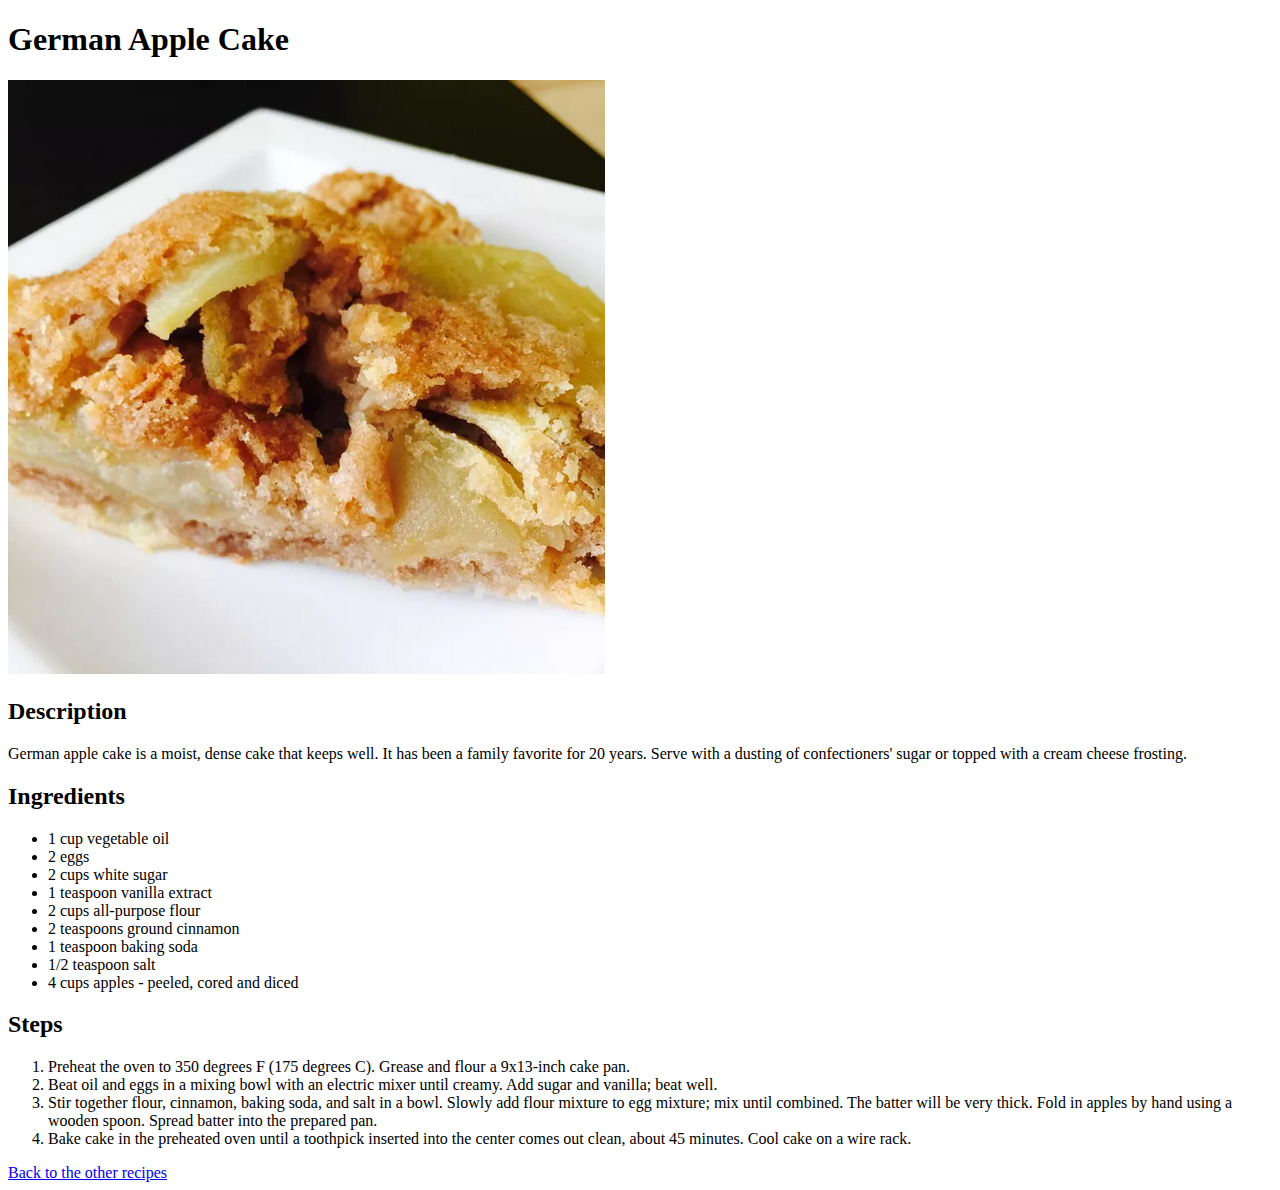
==== recipes/applecake.html @ f3247482 "Fix typo, add image and contents for apple cake" ====
<!DOCTYPE html>
<html lang="en">
<head>
    <meta charset="UTF-8">
    <meta http-equiv="X-UA-Compatible" content="IE=edge">
    <meta name="viewport" content="width=device-width, initial-scale=1.0">
    <title>Document</title>
</head>
<body>
    <h1>German Apple Cake</h1>
    <img src="images/german-apple-cake.png">
    <h2>Description</h2>
    <p>German apple cake is a moist, dense cake that keeps well. It has been a family 
    favorite for 20 years. Serve with a dusting of confectioners' sugar or topped 
    with a cream cheese frosting.</p>
    <h2>Ingredients</h2>
    <ul>
        <li>1 cup vegetable oil</li>
        <li>2 eggs</li>
        <li>2 cups white sugar</li>
        <li>1 teaspoon vanilla extract</li>
        <li>2 cups all-purpose flour</li>
        <li>2 teaspoons ground cinnamon</li>
        <li>1 teaspoon baking soda</li>
        <li>1/2 teaspoon salt</li>
        <li>4 cups apples - peeled, cored and diced</li>
    </ul>   
    <h2>Steps</h2> 
    <ol>
        <li>Preheat the oven to 350 degrees F (175 degrees C). 
            Grease and flour a 9x13-inch cake pan.</li>
        <li>Beat oil and eggs in a mixing bowl with an electric mixer until creamy.
            Add sugar and vanilla; beat well.</li>
        <li>Stir together flour, cinnamon, baking soda, and salt in a bowl. 
            Slowly add flour mixture to egg mixture; mix until combined. The batter will be very thick. Fold in apples by hand using a wooden spoon. 
            Spread batter into the prepared pan.</li>
        <li>Bake cake in the preheated oven until a toothpick inserted into the center comes out clean, about 45 minutes. Cool cake on a wire rack.</li>  
    </ol>

    <a href="../index.html">Back to the other recipes</a>
</body>
</html>
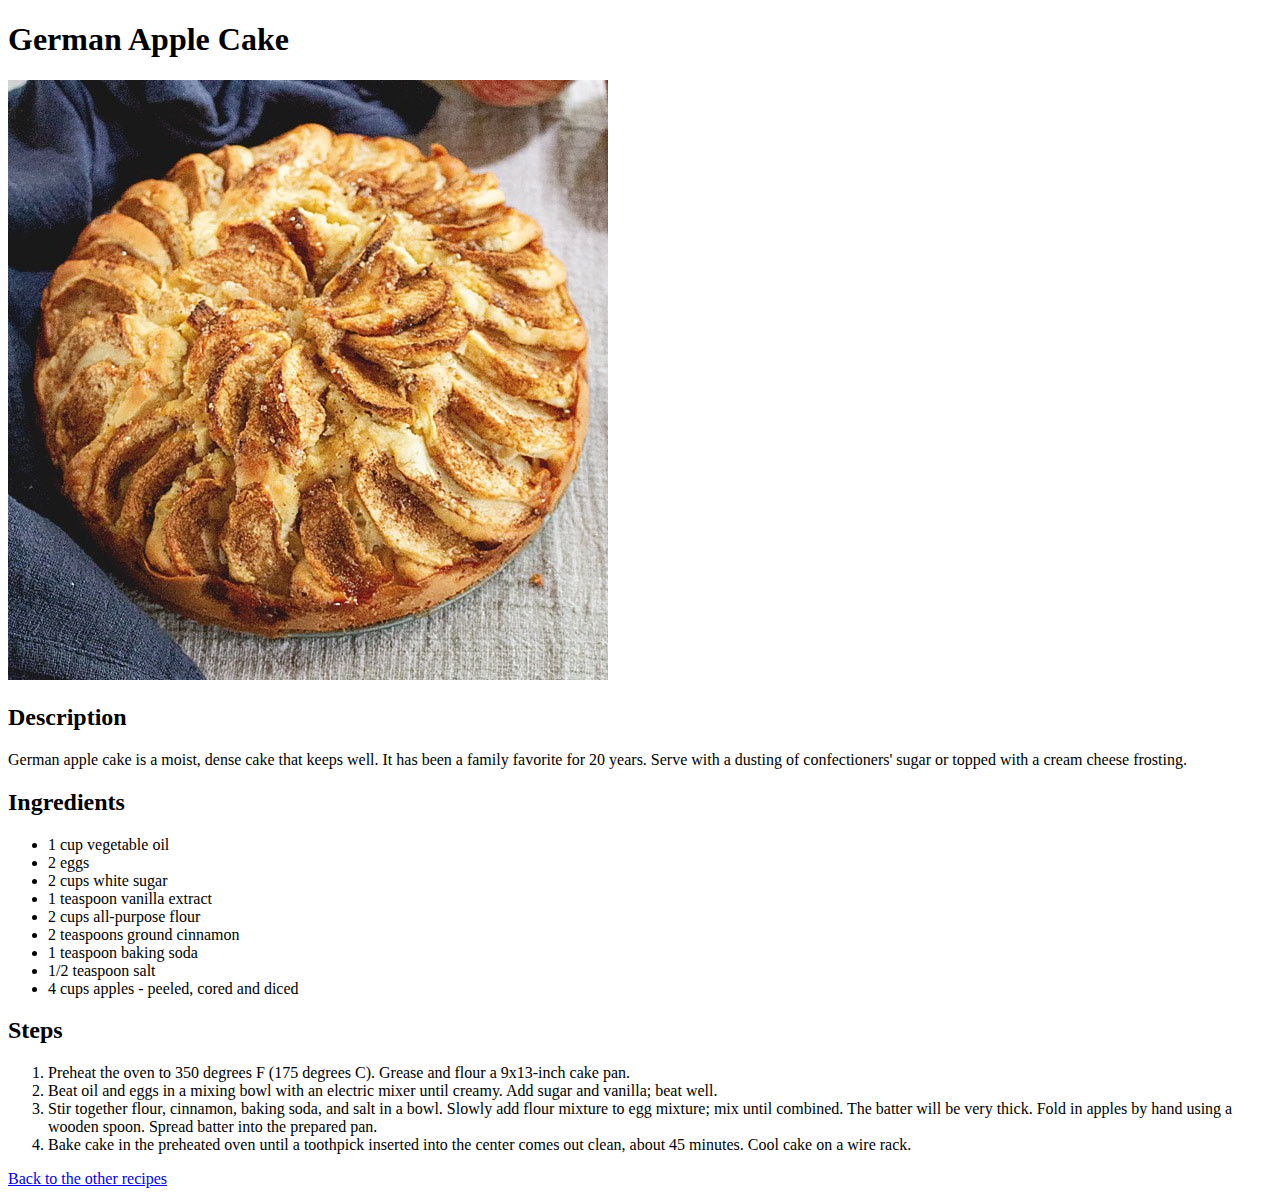
==== commit 45994fc2: "Edit title metadata" ====
--- a/recipes/applecake.html
+++ b/recipes/applecake.html
@@ -4,7 +4,7 @@
     <meta charset="UTF-8">
     <meta http-equiv="X-UA-Compatible" content="IE=edge">
     <meta name="viewport" content="width=device-width, initial-scale=1.0">
-    <title>Document</title>
+    <title>German Apple Cake</title>
 </head>
 <body>
     <h1>German Apple Cake</h1>
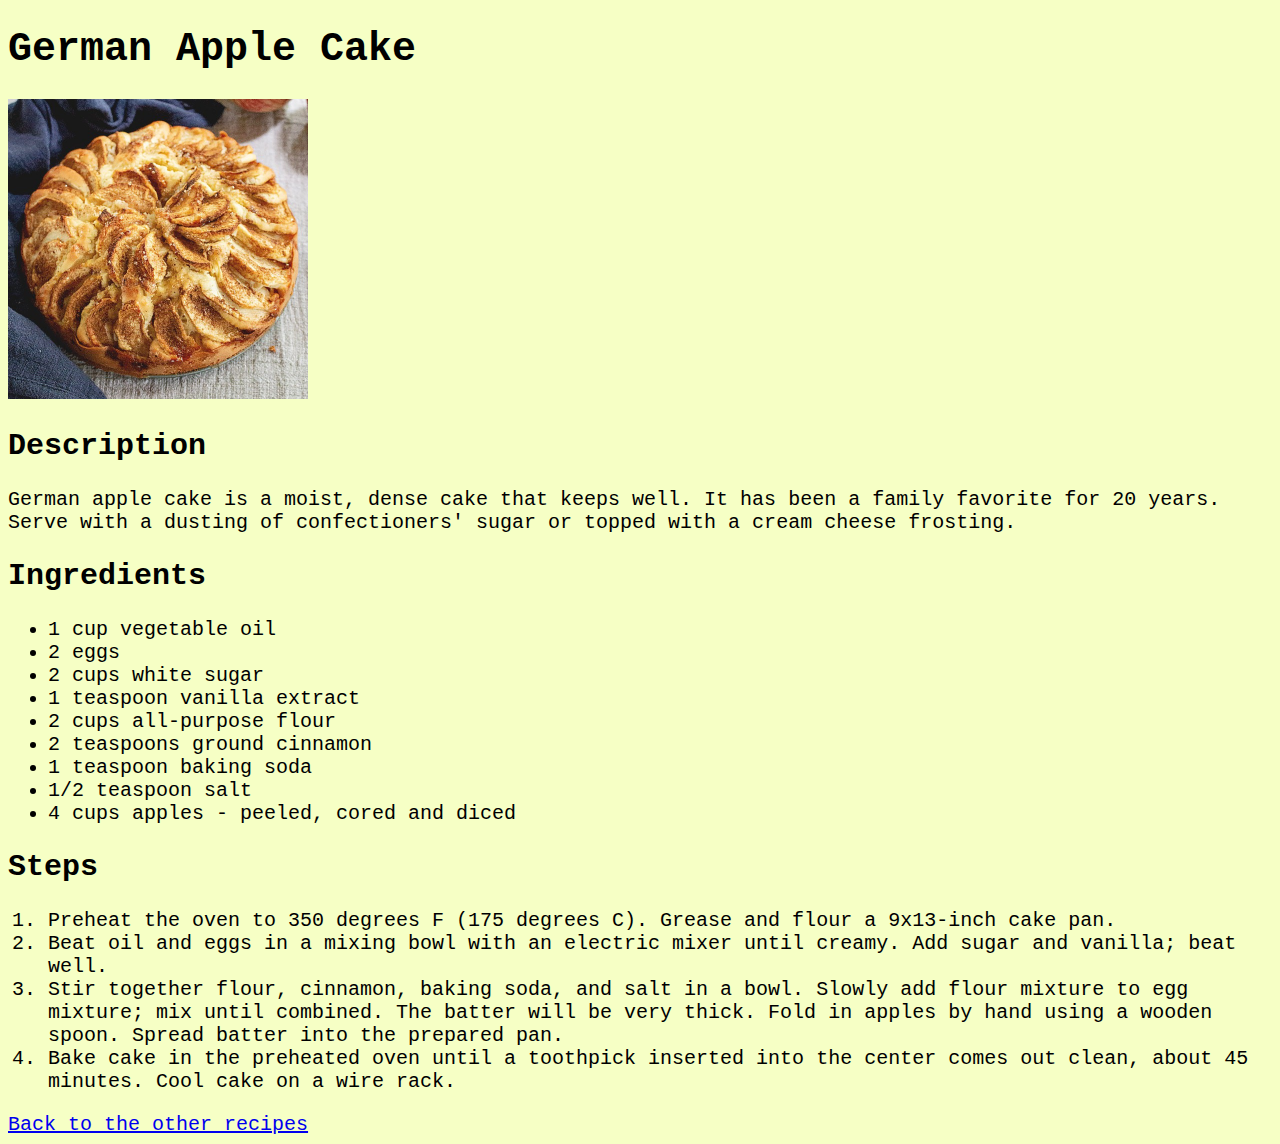
==== commit 9058c200: "Add light CSS integration" ====
--- a/recipes/applecake.html
+++ b/recipes/applecake.html
@@ -4,11 +4,12 @@
     <meta charset="UTF-8">
     <meta http-equiv="X-UA-Compatible" content="IE=edge">
     <meta name="viewport" content="width=device-width, initial-scale=1.0">
+    <link rel="stylesheet" href="../styles.css">
     <title>German Apple Cake</title>
 </head>
 <body>
     <h1>German Apple Cake</h1>
-    <img src="images/german-apple-cake.png">
+    <img class = "imageLarge" src="images/german-apple-cake.png">
     <h2>Description</h2>
     <p>German apple cake is a moist, dense cake that keeps well. It has been a family 
     favorite for 20 years. Serve with a dusting of confectioners' sugar or topped 
--- a/styles.css
+++ b/styles.css
@@ -0,0 +1,24 @@
+body{
+    font-family: 'Courier New', Courier, monospace;
+    color: black;
+    background-color: #f6ffc5;
+    font-size: 20px;
+}
+
+.heading{
+    font-size: 75px;
+    text-align: left; 
+}
+
+.image{
+    height: 200px;
+    width: 200px;
+    object-fit: cover;
+}
+
+.imageLarge{
+    height: 300px;
+    width: 300px;
+    object-fit: cover;
+}
+
